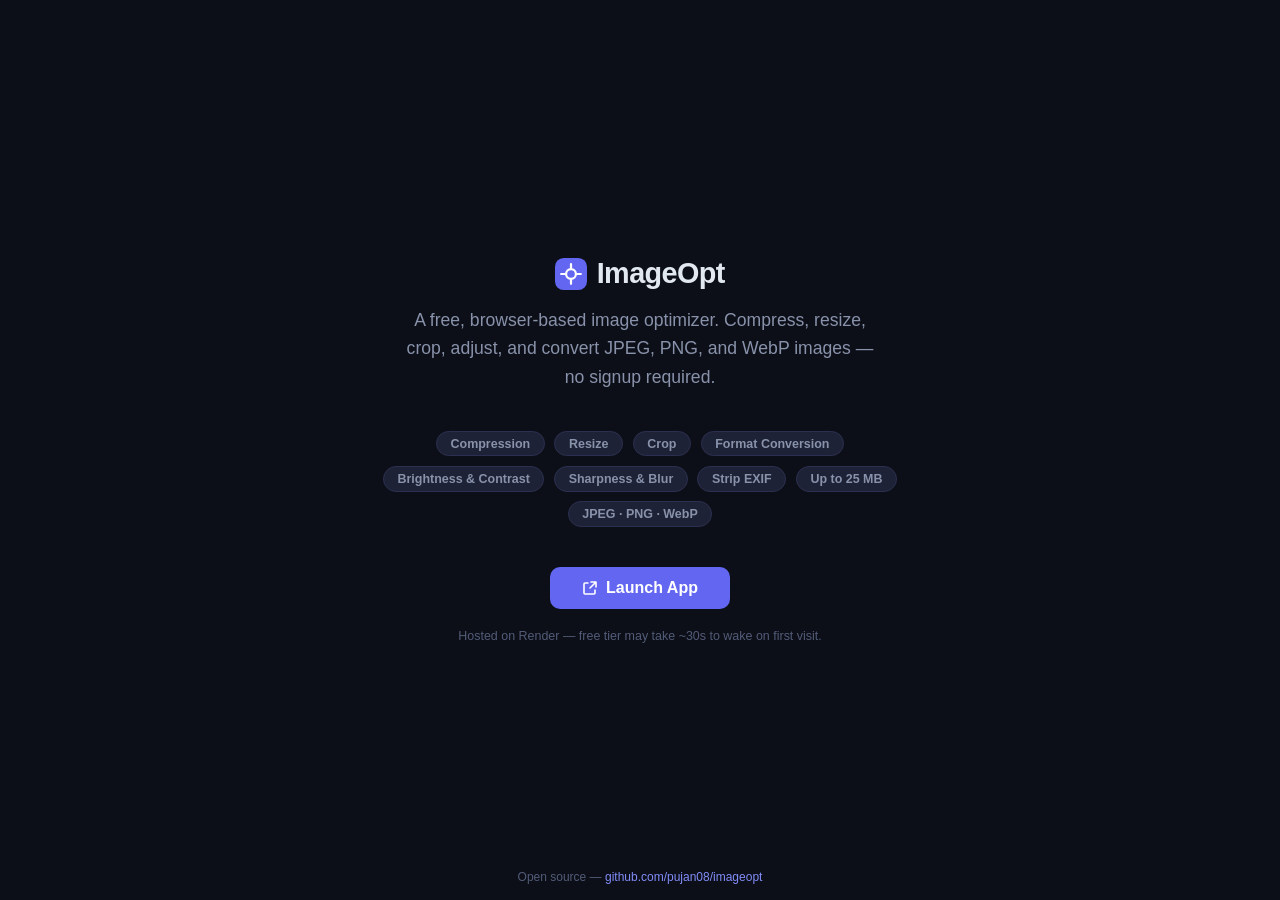
==== index.html @ eebd7fc1 "feat: GitHub Pages landing page" ====
<!DOCTYPE html>
<html lang="en">
<head>
  <meta charset="UTF-8" />
  <meta name="viewport" content="width=device-width, initial-scale=1.0" />
  <title>ImageOpt — Image Optimizer</title>
  <style>
    :root {
      --bg:      #0d0f18;
      --surface: #161929;
      --border:  #2c3050;
      --accent:  #6366f1;
      --accent-h:#818cf8;
      --text:    #e2e8f0;
      --muted:   #8892aa;
      --dim:     #525c78;
    }
    *, *::before, *::after { box-sizing: border-box; margin: 0; padding: 0; }
    body {
      font-family: -apple-system, BlinkMacSystemFont, "Segoe UI", Roboto, sans-serif;
      background: var(--bg);
      color: var(--text);
      min-height: 100vh;
      display: flex;
      flex-direction: column;
      align-items: center;
      justify-content: center;
      padding: 2rem;
      text-align: center;
    }
    .logo {
      display: flex;
      align-items: center;
      justify-content: center;
      gap: 0.6rem;
      font-size: 1.8rem;
      font-weight: 700;
      letter-spacing: -0.02em;
      margin-bottom: 1rem;
    }
    .tagline {
      font-size: 1.1rem;
      color: var(--muted);
      max-width: 480px;
      line-height: 1.6;
      margin-bottom: 2.5rem;
    }
    .features {
      display: flex;
      flex-wrap: wrap;
      justify-content: center;
      gap: 0.6rem;
      margin-bottom: 2.5rem;
      max-width: 560px;
    }
    .badge {
      font-size: 0.78rem;
      font-weight: 600;
      background: #1e2236;
      border: 1px solid var(--border);
      border-radius: 20px;
      padding: 0.3rem 0.85rem;
      color: var(--muted);
    }
    .btn {
      display: inline-flex;
      align-items: center;
      gap: 0.5rem;
      padding: 0.75rem 2rem;
      background: var(--accent);
      color: #fff;
      border-radius: 10px;
      font-size: 1rem;
      font-weight: 600;
      text-decoration: none;
      transition: background 0.18s, transform 0.18s;
    }
    .btn:hover {
      background: var(--accent-h);
      transform: translateY(-2px);
    }
    .note {
      margin-top: 1.25rem;
      font-size: 0.78rem;
      color: var(--dim);
    }
    footer {
      position: fixed;
      bottom: 1rem;
      font-size: 0.75rem;
      color: var(--dim);
    }
  </style>
</head>
<body>

  <div class="logo">
    <svg width="32" height="32" viewBox="0 0 26 26" fill="none" aria-hidden="true">
      <rect width="26" height="26" rx="7" fill="#6366f1"/>
      <path d="M13 5v3M13 18v3M5 13H8M18 13h3" stroke="#fff" stroke-width="1.8" stroke-linecap="round"/>
      <circle cx="13" cy="13" r="4" stroke="#fff" stroke-width="1.8"/>
    </svg>
    ImageOpt
  </div>

  <p class="tagline">
    A free, browser-based image optimizer. Compress, resize, crop, adjust, and convert JPEG, PNG, and WebP images — no signup required.
  </p>

  <div class="features">
    <span class="badge">Compression</span>
    <span class="badge">Resize</span>
    <span class="badge">Crop</span>
    <span class="badge">Format Conversion</span>
    <span class="badge">Brightness &amp; Contrast</span>
    <span class="badge">Sharpness &amp; Blur</span>
    <span class="badge">Strip EXIF</span>
    <span class="badge">Up to 25 MB</span>
    <span class="badge">JPEG · PNG · WebP</span>
  </div>

  <a class="btn" href="https://YOUR-APP.onrender.com" target="_blank" rel="noopener">
    <svg width="16" height="16" viewBox="0 0 16 16" fill="none" aria-hidden="true">
      <path d="M6 3H3a1 1 0 0 0-1 1v9a1 1 0 0 0 1 1h9a1 1 0 0 0 1-1v-3" stroke="currentColor" stroke-width="1.6" stroke-linecap="round"/>
      <path d="M9 2h5v5M14 2 8 8" stroke="currentColor" stroke-width="1.6" stroke-linecap="round" stroke-linejoin="round"/>
    </svg>
    Launch App
  </a>

  <p class="note">Hosted on Render &mdash; free tier may take ~30s to wake on first visit.</p>

  <footer>
    Open source &mdash; <a href="https://github.com/pujan08/imageopt" style="color:var(--accent-h);text-decoration:none;">github.com/pujan08/imageopt</a>
  </footer>

</body>
</html>
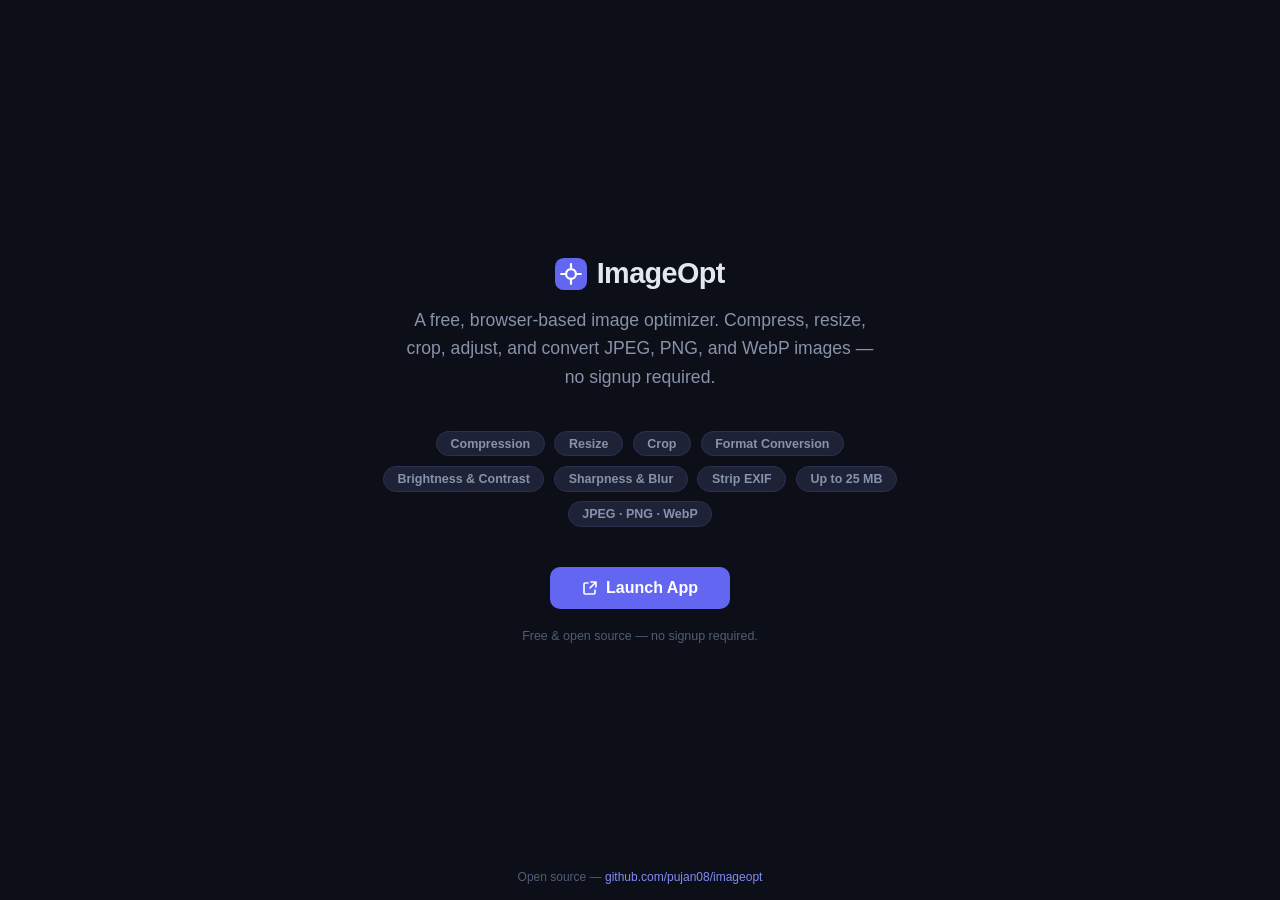
==== commit faa6945b: "fix: update launch URL and remove cold-start warning" ====
--- a/index.html
+++ b/index.html
@@ -119,7 +119,7 @@
     <span class="badge">JPEG · PNG · WebP</span>
   </div>
 
-  <a class="btn" href="https://YOUR-APP.onrender.com" target="_blank" rel="noopener">
+  <a class="btn" href="https://imageopt.onrender.com" target="_blank" rel="noopener">
     <svg width="16" height="16" viewBox="0 0 16 16" fill="none" aria-hidden="true">
       <path d="M6 3H3a1 1 0 0 0-1 1v9a1 1 0 0 0 1 1h9a1 1 0 0 0 1-1v-3" stroke="currentColor" stroke-width="1.6" stroke-linecap="round"/>
       <path d="M9 2h5v5M14 2 8 8" stroke="currentColor" stroke-width="1.6" stroke-linecap="round" stroke-linejoin="round"/>
@@ -127,7 +127,7 @@
     Launch App
   </a>
 
-  <p class="note">Hosted on Render &mdash; free tier may take ~30s to wake on first visit.</p>
+  <p class="note">Free &amp; open source &mdash; no signup required.</p>
 
   <footer>
     Open source &mdash; <a href="https://github.com/pujan08/imageopt" style="color:var(--accent-h);text-decoration:none;">github.com/pujan08/imageopt</a>
